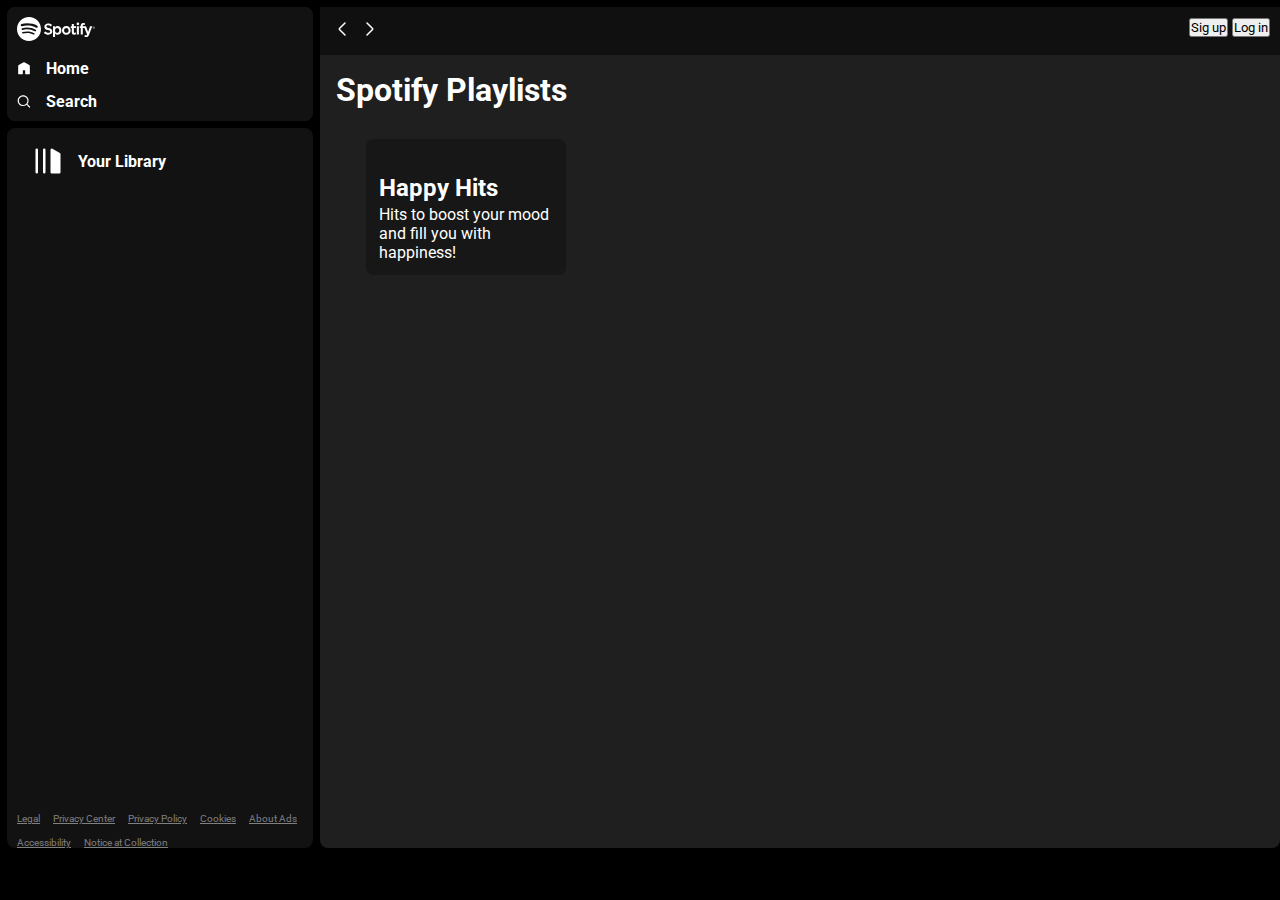
==== index.html @ 83637289 "some more changes" ====
<!DOCTYPE html>
<html lang="en">

<head>
  <meta charset="UTF-8" />
  <meta name="viewport" content="width=device-width, initial-scale=1.0" />
  <title>Spotify</title>
  <link rel="stylesheet" href="style.css" />
  <link rel="stylesheet" href="utility.css" />
</head>

<body>
  <!-- main -->
  <div class="container flex bg-black">
    <!-- left -->
    <div class="left bg-black">
      <!-- Home -->
      <div class="home bg-grey rounded m-1 p-1">
        <div class="logo">
          <img class="invert" src="logo.svg" alt="logo" />
        </div>
        <ul>
          <li><img class="invert" src="home.svg" alt="home" />Home</li>
          <li><img class="invert" src="search.svg" alt="search" />Search</li>
        </ul>
      </div>
      <!-- library -->
      <div class="library bg-grey m-1 p-1 rounded">
        <div class="heading">
          <img class="invert" src="playlist.svg" alt="" />
          <h2>Your Library</h2>
        </div>
        <!-- footer -->
        <div class="footer flex">
          <div>
            <a href="https://www.spotify.com/us/legal/"><span>Legal</span></a>
          </div>
          <div>
            <a href="https://www.spotify.com/us/privacy/"><span>Privacy Center</span></a>
          </div>
          <div>
            <a href="https://www.spotify.com/us/legal/privacy-policy/"><span>Privacy Policy</span></a>
          </div>
          <div>
            <a href="https://www.spotify.com/us/legal/cookies-policy/"><span>Cookies</span></a>
          </div>
          <div>
            <a href="https://www.spotify.com/us/legal/privacy-policy/#s3"><span>About Ads</span></a>
          </div>
          <div>
            <a href="https://www.spotify.com/us/accessibility/"><span>Accessibility</span></a>
          </div>
          <div>
            <a href="https://www.spotify.com/us/legal/notice-at-collection/"><span>Notice at Collection</span></a>
          </div>
        </div>
      </div>
    </div>
    <!-- right -->
    <div class="right rounded">
      <div class="header p-1">
        <div class="nav">
          <svg width="24" height="24" viewBox="0 0 24 24" fill="none" xmlns="http://www.w3.org/2000/svg">
            <path
              d="M15 6L9.70711 11.2929C9.37377 11.6262 9.20711 11.7929 9.20711 12C9.20711 12.2071 9.37377 12.3738 9.70711 12.7071L15 18"
              stroke="#fff" stroke-width="1.5" stroke-linecap="round" stroke-linejoin="round" />
          </svg>
          <svg width="24" height="24" viewBox="0 0 24 24" fill="none" xmlns="http://www.w3.org/2000/svg">
            <path
              d="M9 18L14.2929 12.7071C14.6262 12.3738 14.7929 12.2071 14.7929 12C14.7929 11.7929 14.6262 11.6262 14.2929 11.2929L9 6"
              stroke="#fff" stroke-width="1.5" stroke-linecap="round" stroke-linejoin="round" />
          </svg>
        </div>
        <div class="buttons">
          <button>Sig up</button>
          <button>Log in</button>
        </div>
      </div>
      <div class="spotifyPlaylists">
        <h1>Spotify Playlists</h1>
         <div class="cardContainer flex">
          <div class="card rounded">
            <img class="rounded" src="https://i.scdn.co/image/ab67706f00000002b55b6074da1d43715fc16d6d" alt="">
            <h2>Happy Hits</h2>
            <p>Hits to boost your mood and fill you with happiness!</p>
          </div>
         </div>
      </div>
    </div>
  </div>
</body>

</html>
---- style.css ----
@import url('https://fonts.googleapis.com/css2?family=Montserrat&family=Roboto:ital,wght@0,100;0,300;0,400;0,500;0,700;0,900;1,100;1,300;1,400;1,500;1,700;1,900&display=swap');

* {
  margin: 0;
  padding: 0;
  box-sizing: border-box;
  font-family: 'Roboto', sans-serif;
}

body {
    background-color: #000;
    color: #fff;
}



.left {
    width: 25vw;
}

.right {
    width: 75vw;
    margin: 7px 0;
    background-color: #1f1f1f;
}


.home ul li {
    display: flex;
    gap: 15px;
    width: 14px;
    list-style: none;
    padding-top: 14px;
    font-weight: bold;
}

.heading {
    display: flex;
    gap: 15px;
    width: 100%;
    padding-top: 14px;
    padding: 8px 16px;
    font-weight: bold;
    align-items: center;
}

.heading h2 {
    font-size: 1rem;
}

.heading img {
    width: 30px;
}

.library {
    min-height: 80vh;
    position: relative;
}

.footer {
    font-size: 10px;
    color: grey;
    gap: 13px;
    flex-wrap: wrap;
    position: absolute;
    bottom: 0;
}

.footer a {
    color: grey;
}

.header {
    display: flex;
    justify-content: space-between;
    background-color: #101010;
    padding-top: 0;
}

header > * {
    padding: 20px;
}

.spotifyPlaylists {
    padding: 16px;
}

.cardContainer {
    gap: 10px;
    flex-wrap: wrap;
    margin: 30px;
}

.card {
    width: 200px;
    background-color: #171717;
    padding: 0.8rem;
}

.card:hover {
    background-color: #262626;
}

.card > * {
    padding-top: 3px;
}

.card img {
    width: 100%;
    object-fit: contain;
}
---- utility.css ----
.border {
    border: 2px solid red;
    margin: 3px
}

.flex {
    display: flex;
}

.justify-center {
    justify-content: center;
}

.items-center {
    align-items: center;
}

.bg-black {
    background-color: black;
    color: white;
}

.bg-grey {
    background-color: #121212;
    /* color: white; */
}

.invert {
    filter: invert(1);
}

.rounded {
    border-radius: 8px;
}

.m-1 {
    margin: 7px;
}

.p-1 {
    padding: 10px;
}
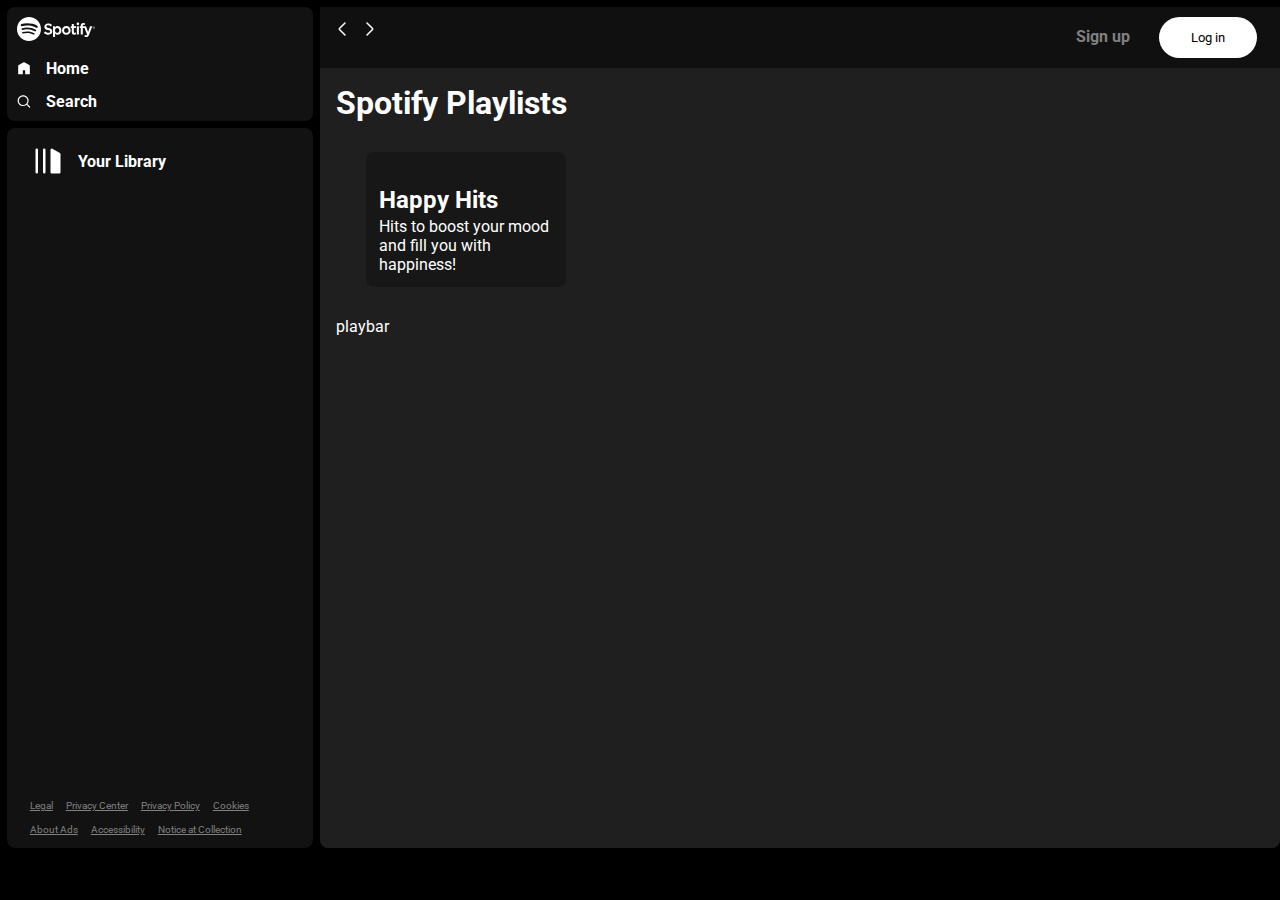
==== commit 09414c30: "login and signup buttons styled" ====
--- a/index.html
+++ b/index.html
@@ -4,7 +4,7 @@
 <head>
   <meta charset="UTF-8" />
   <meta name="viewport" content="width=device-width, initial-scale=1.0" />
-  <title>Spotify</title>
+  <title>Spotify - Web Player: Music for everyone</title>
   <link rel="stylesheet" href="style.css" />
   <link rel="stylesheet" href="utility.css" />
 </head>
@@ -72,22 +72,38 @@
           </svg>
         </div>
         <div class="buttons">
-          <button>Sig up</button>
-          <button>Log in</button>
+          <button class="signupbtn">Sign up</button>
+          <button class="loginbtn">Log in</button>
         </div>
       </div>
       <div class="spotifyPlaylists">
         <h1>Spotify Playlists</h1>
-         <div class="cardContainer flex">
+        <div class="cardContainer flex">
           <div class="card rounded">
+            <div class="play">
+              <svg width="38" height="38" viewBox="0 0 80 80" fill="none" xmlns="http://www.w3.org/2000/svg">
+                <!-- Circle Background -->
+                <circle cx="40" cy="40" r="40" fill="#1ed760" />
+
+                <!-- Play Button -->
+                <path d="M30 50V30L50 40L30 50Z" fill="#141B34" />
+              </svg>
+            </div>
+
             <img class="rounded" src="https://i.scdn.co/image/ab67706f00000002b55b6074da1d43715fc16d6d" alt="">
             <h2>Happy Hits</h2>
             <p>Hits to boost your mood and fill you with happiness!</p>
           </div>
-         </div>
+        </div>
+
+        <div class="playbar">
+          playbar
+        </div>
       </div>
     </div>
   </div>
+
+  <script src="script.js"></script>
 </body>
 
 </html>--- a/style.css
+++ b/style.css
@@ -64,6 +64,7 @@
     flex-wrap: wrap;
     position: absolute;
     bottom: 0;
+    padding: 0.8rem;
 }
 
 .footer a {
@@ -83,18 +84,22 @@
 
 .spotifyPlaylists {
     padding: 16px;
+    max-height: 80vh;
+    overflow-y: scroll;
 }
 
 .cardContainer {
     gap: 10px;
     flex-wrap: wrap;
     margin: 30px;
+
 }
 
 .card {
     width: 200px;
     background-color: #171717;
     padding: 0.8rem;
+    position: relative;
 }
 
 .card:hover {
@@ -108,4 +113,48 @@
 .card img {
     width: 100%;
     object-fit: contain;
+}
+
+.play {
+    position: absolute;
+    right: 1.2rem;
+    top: 13rem;
+    opacity: 0;
+    transition: all 1s ease-out;
+}
+
+.buttons > *{
+    margin: 0px 0.8rem;
+}
+button {
+    cursor: pointer;
+}
+
+/* sign-up and login buttons */
+
+.signupbtn {
+    background-color: #101010;
+    color: grey;
+    font-weight: bold;
+    font-size: 1rem;
+    border: none;
+    outline: none;
+}
+
+.signupbtn:hover {
+    font-size: 1.1rem;
+    color: white;
+}
+
+.loginbtn {
+    background-color: white;
+    border-radius: 23px;
+    color: black;
+    padding: 0.8rem 2rem;
+    border: none;
+    outline: none;
+}
+.loginbtn:hover {
+    font-weight: bold;
+    padding: 0.8rem 2.1rem;
 }--- a/utility.css
+++ b/utility.css
@@ -1,42 +1,56 @@
 .border {
-    border: 2px solid red;
-    margin: 3px
+  border: 2px solid red;
+  margin: 3px;
 }
 
 .flex {
-    display: flex;
+  display: flex;
 }
 
 .justify-center {
-    justify-content: center;
+  justify-content: center;
 }
 
 .items-center {
-    align-items: center;
+  align-items: center;
 }
 
 .bg-black {
-    background-color: black;
-    color: white;
+  background-color: black;
+  color: white;
 }
 
 .bg-grey {
-    background-color: #121212;
-    /* color: white; */
+  background-color: #121212;
+  /* color: white; */
 }
 
 .invert {
-    filter: invert(1);
+  filter: invert(1);
 }
 
 .rounded {
-    border-radius: 8px;
+  border-radius: 8px;
 }
 
 .m-1 {
-    margin: 7px;
+  margin: 7px;
 }
 
 .p-1 {
-    padding: 10px;
+  padding: 10px;
 }
+
+/* Styling for the scroll bar */
+::-webkit-scrollbar {
+  width: 12px;
+}
+
+::-webkit-scrollbar-thumb {
+  background-color: #4d4d4d; /* Dark color for the thumb */
+  border-radius: 4px;
+}
+
+::-webkit-scrollbar-track {
+  background-color: #1a1a1a; /* Dark color for the track */
+}
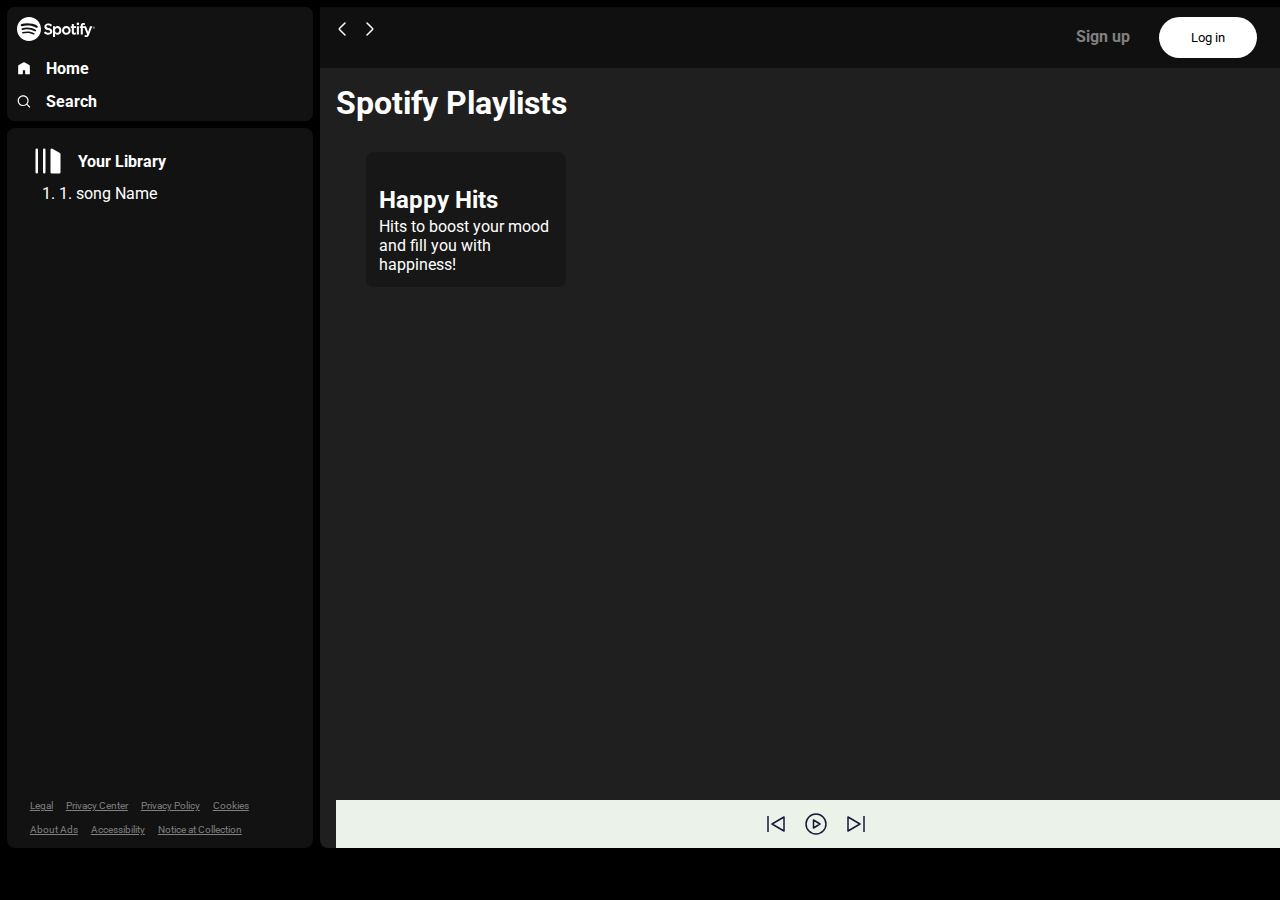
==== commit 15d701bc: "playbar changes" ====
--- a/index.html
+++ b/index.html
@@ -29,6 +29,12 @@
         <div class="heading">
           <img class="invert" src="playlist.svg" alt="" />
           <h2>Your Library</h2>
+        </div>
+
+        <div class="songList">
+          <ul>
+            <li>1. song Name</li>
+          </ul>
         </div>
         <!-- footer -->
         <div class="footer flex">
@@ -97,7 +103,13 @@
         </div>
 
         <div class="playbar">
-          playbar
+          <div class="songinfo"></div>
+          <div class="songbuttons">
+            <img src="prevsong.svg" alt="">
+            <img src="play.svg" alt="">
+            <img src="nextsong.svg" alt="">
+          </div>
+          <div class="songtime"></div>
         </div>
       </div>
     </div>
--- a/style.css
+++ b/style.css
@@ -1,160 +1,180 @@
-@import url('https://fonts.googleapis.com/css2?family=Montserrat&family=Roboto:ital,wght@0,100;0,300;0,400;0,500;0,700;0,900;1,100;1,300;1,400;1,500;1,700;1,900&display=swap');
+@import url("https://fonts.googleapis.com/css2?family=Montserrat&family=Roboto:ital,wght@0,100;0,300;0,400;0,500;0,700;0,900;1,100;1,300;1,400;1,500;1,700;1,900&display=swap");
 
 * {
   margin: 0;
   padding: 0;
   box-sizing: border-box;
-  font-family: 'Roboto', sans-serif;
+  font-family: "Roboto", sans-serif;
 }
 
 body {
-    background-color: #000;
-    color: #fff;
+  background-color: #000;
+  color: #fff;
 }
 
-
-
 .left {
-    width: 25vw;
+  width: 25vw;
 }
 
 .right {
-    width: 75vw;
-    margin: 7px 0;
-    background-color: #1f1f1f;
+  width: 75vw;
+  margin: 7px 0;
+  background-color: #1f1f1f;
+  position: relative;
 }
 
-
 .home ul li {
-    display: flex;
-    gap: 15px;
-    width: 14px;
-    list-style: none;
-    padding-top: 14px;
-    font-weight: bold;
+  display: flex;
+  gap: 15px;
+  width: 14px;
+  list-style: none;
+  padding-top: 14px;
+  font-weight: bold;
 }
 
 .heading {
-    display: flex;
-    gap: 15px;
-    width: 100%;
-    padding-top: 14px;
-    padding: 8px 16px;
-    font-weight: bold;
-    align-items: center;
+  display: flex;
+  gap: 15px;
+  width: 100%;
+  padding-top: 14px;
+  padding: 8px 16px;
+  font-weight: bold;
+  align-items: center;
 }
 
 .heading h2 {
-    font-size: 1rem;
+  font-size: 1rem;
 }
 
 .heading img {
-    width: 30px;
+  width: 30px;
 }
 
 .library {
-    min-height: 80vh;
-    position: relative;
+  min-height: 80vh;
+  position: relative;
 }
 
 .footer {
-    font-size: 10px;
-    color: grey;
-    gap: 13px;
-    flex-wrap: wrap;
-    position: absolute;
-    bottom: 0;
-    padding: 0.8rem;
+  font-size: 10px;
+  color: grey;
+  gap: 13px;
+  flex-wrap: wrap;
+  position: absolute;
+  bottom: 0;
+  padding: 0.8rem;
 }
 
 .footer a {
-    color: grey;
+  color: grey;
 }
 
 .header {
-    display: flex;
-    justify-content: space-between;
-    background-color: #101010;
-    padding-top: 0;
+  display: flex;
+  justify-content: space-between;
+  background-color: #101010;
+  padding-top: 0;
 }
 
 header > * {
-    padding: 20px;
+  padding: 20px;
 }
 
 .spotifyPlaylists {
-    padding: 16px;
-    max-height: 80vh;
-    overflow-y: scroll;
+  padding: 16px;
+  max-height: 80vh;
+  overflow-y: scroll;
 }
 
 .cardContainer {
-    gap: 10px;
-    flex-wrap: wrap;
-    margin: 30px;
-
+  gap: 10px;
+  flex-wrap: wrap;
+  margin: 30px;
 }
 
 .card {
-    width: 200px;
-    background-color: #171717;
-    padding: 0.8rem;
-    position: relative;
+  width: 200px;
+  background-color: #171717;
+  padding: 0.8rem;
+  position: relative;
 }
 
 .card:hover {
-    background-color: #262626;
+  background-color: #262626;
 }
 
 .card > * {
-    padding-top: 3px;
+  padding-top: 3px;
 }
 
 .card img {
-    width: 100%;
-    object-fit: contain;
+  width: 100%;
+  object-fit: contain;
 }
 
 .play {
-    position: absolute;
-    right: 1.2rem;
-    top: 13rem;
-    opacity: 0;
-    transition: all 1s ease-out;
+  position: absolute;
+  right: 1.2rem;
+  top: 13rem;
+  opacity: 0;
+  transition: all 1s ease-out;
 }
 
-.buttons > *{
-    margin: 0px 0.8rem;
+.buttons > * {
+  margin: 0px 0.8rem;
 }
 button {
-    cursor: pointer;
+  cursor: pointer;
 }
 
 /* sign-up and login buttons */
 
 .signupbtn {
-    background-color: #101010;
-    color: grey;
-    font-weight: bold;
-    font-size: 1rem;
-    border: none;
-    outline: none;
+  background-color: #101010;
+  color: grey;
+  font-weight: bold;
+  font-size: 1rem;
+  border: none;
+  outline: none;
 }
 
 .signupbtn:hover {
-    font-size: 1.1rem;
-    color: white;
+  font-size: 1.1rem;
+  color: white;
 }
 
 .loginbtn {
-    background-color: white;
-    border-radius: 23px;
-    color: black;
-    padding: 0.8rem 2rem;
-    border: none;
-    outline: none;
+  background-color: white;
+  border-radius: 23px;
+  color: black;
+  padding: 0.8rem 2rem;
+  border: none;
+  outline: none;
 }
 .loginbtn:hover {
-    font-weight: bold;
-    padding: 0.8rem 2.1rem;
-}+  font-weight: bold;
+  padding: 0.8rem 2.1rem;
+}
+
+/* Playbar */
+.playbar {
+  position: absolute;
+  bottom: 0px;
+  width: 100%;
+  background-color: rgb(234, 242, 234);
+  padding: 12px;
+}
+
+.songbuttons {
+  display: flex;
+  justify-content: center;
+  gap: 1rem;
+}
+
+.songList ul {
+  padding: 0 42px;
+}
+
+.songList ul li {
+  list-style-type: decimal;
+}
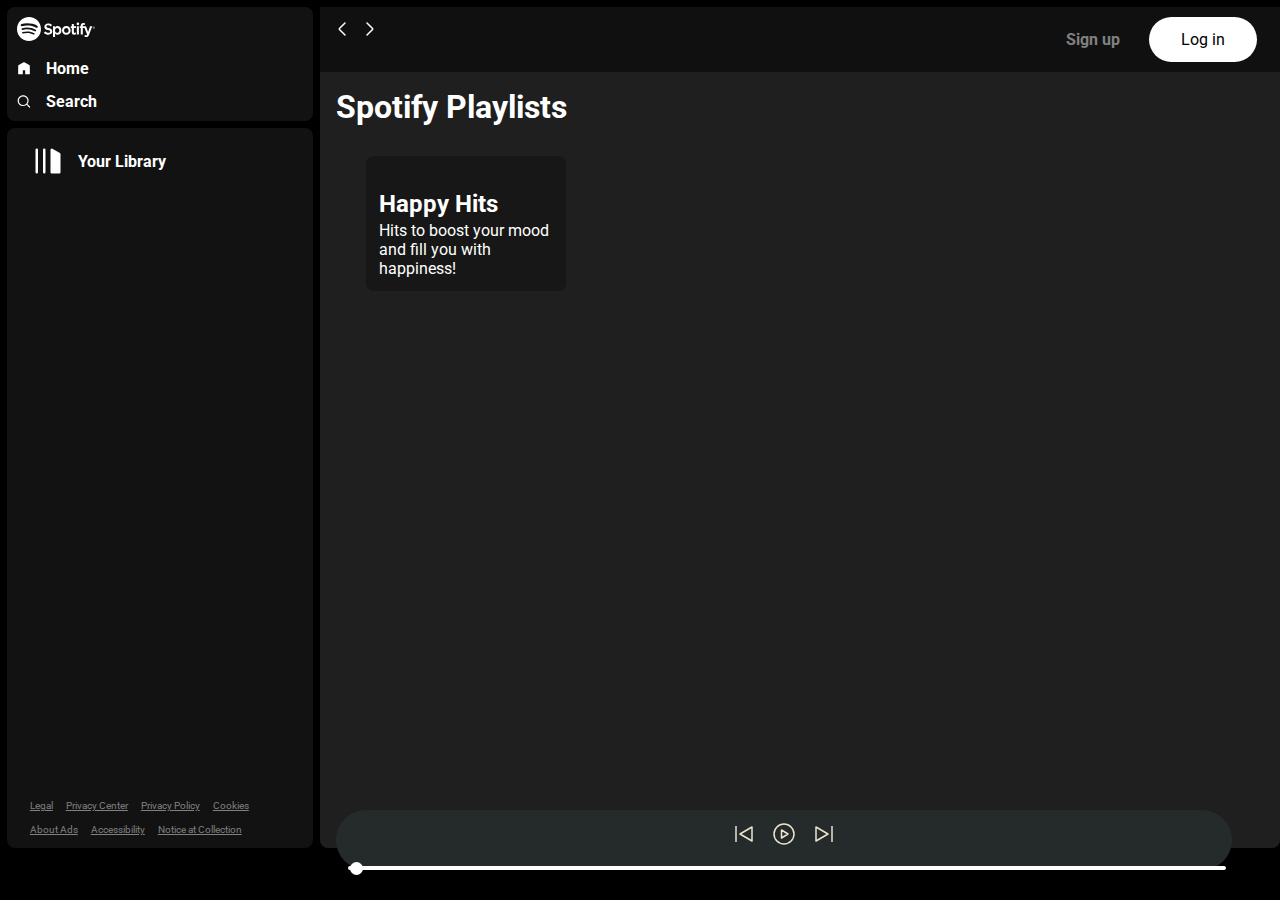
==== commit 97759b80: "seek bar added" ====
--- a/index.html
+++ b/index.html
@@ -33,7 +33,7 @@
 
         <div class="songList">
           <ul>
-            <li>1. song Name</li>
+            
           </ul>
         </div>
         <!-- footer -->
@@ -103,6 +103,11 @@
         </div>
 
         <div class="playbar">
+          <div class="seekbar">
+            <div class="circle">
+              
+            </div>
+          </div>
           <div class="songinfo"></div>
           <div class="songbuttons">
             <img src="prevsong.svg" alt="">
--- a/style.css
+++ b/style.css
@@ -136,6 +136,7 @@
   font-size: 1rem;
   border: none;
   outline: none;
+  transition: all 0.1s ease-in;
 }
 
 .signupbtn:hover {
@@ -150,31 +151,87 @@
   padding: 0.8rem 2rem;
   border: none;
   outline: none;
+  font-size: 1rem;
+  transition: all 0.1s ease-in;
 }
 .loginbtn:hover {
   font-weight: bold;
-  padding: 0.8rem 2.1rem;
+  font-size: 1.1rem;
+  /* padding: 0.8rem 2.1rem; */
 }
 
 /* Playbar */
 .playbar {
+  position: fixed;
+  bottom: 30px;
+  width: 70vw;
+  filter: invert(1);
+  background: #dad5d5;
+  border-radius: 30px;
+  padding: 12px;
+  height: 60px;
+}
+
+.songbuttons {
+  display: flex;
+  justify-content: center;
+  gap: 1rem;
+}
+
+.songList {
+  height: 544px;
+  overflow: auto;
+  margin-bottom: 44px;
+}
+
+.songList ul {
+  padding: 0 0.8rem;
+}
+
+.songList ul li {
+  list-style-type: decimal;
+  border: 2px solid white;
+  gap: 12px;
+  display: flex;
+  cursor: pointer;
+  padding: 12px;
+  margin: 12px 0;
+  border-radius: 5px;
+  justify-content: space-between;
+}
+
+.songList .info {
+  width: 344px;
+  font-size: 14px;
+}
+
+.playnow {
+    display: flex;
+    justify-content: center;
+    align-items: center;
+}
+
+.playnow span {
+    display: inline-block;
+    font-size: 15px;
+    width: 70px;
+}
+
+.seekbar {
+  height: 2px;
+  width: 98%;
+  border: 2px solid black;
+  border-radius: 10px;
   position: absolute;
   bottom: 0px;
-  width: 100%;
-  background-color: rgb(234, 242, 234);
-  padding: 12px;
-}
-
-.songbuttons {
-  display: flex;
-  justify-content: center;
-  gap: 1rem;
-}
-
-.songList ul {
-  padding: 0 42px;
-}
-
-.songList ul li {
-  list-style-type: decimal;
-}
+}
+
+.circle {
+  height: 13px;
+  width: 13px;
+  border-radius: 50%;
+  background-color: black;
+  position: relative;
+  bottom: 6px;
+  left: 0%;
+}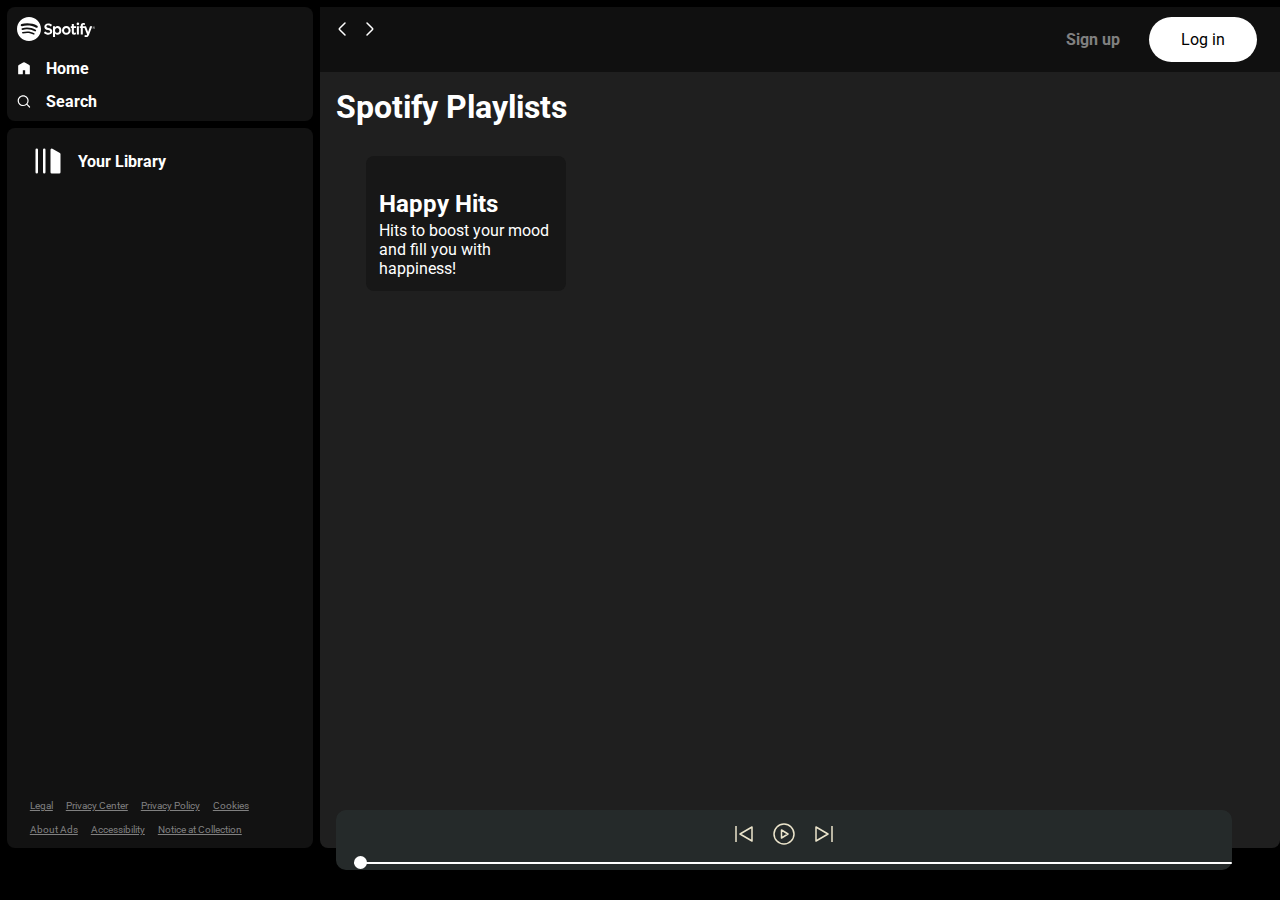
==== commit 3d2b1ddf: "Playbar changes" ====
--- a/index.html
+++ b/index.html
@@ -108,13 +108,15 @@
               
             </div>
           </div>
-          <div class="songinfo"></div>
-          <div class="songbuttons">
-            <img src="prevsong.svg" alt="">
-            <img src="play.svg" alt="">
-            <img src="nextsong.svg" alt="">
+          <div class="abovebar">
+            <div class="songinfo"></div>
+            <div class="songbuttons">
+              <img id="previous" src="prevsong.svg" alt="">
+              <img id="play" src="play.svg" alt="">
+              <img id="next" src="nextsong.svg" alt="">
+            </div>
+            <div class="songtime"></div>
           </div>
-          <div class="songtime"></div>
         </div>
       </div>
     </div>
--- a/style.css
+++ b/style.css
@@ -167,7 +167,7 @@
   width: 70vw;
   filter: invert(1);
   background: #dad5d5;
-  border-radius: 30px;
+  border-radius: 10px;
   padding: 12px;
   height: 60px;
 }
@@ -176,6 +176,10 @@
   display: flex;
   justify-content: center;
   gap: 1rem;
+}
+
+.songbuttons img {
+  cursor: pointer;
 }
 
 .songList {
@@ -220,10 +224,11 @@
 .seekbar {
   height: 2px;
   width: 98%;
-  border: 2px solid black;
+  background: black;
   border-radius: 10px;
   position: absolute;
   bottom: 0px;
+  margin: 6px;
 }
 
 .circle {
@@ -234,4 +239,15 @@
   position: relative;
   bottom: 6px;
   left: 0%;
+  transition: all 0.5s;
+}
+
+.songinfo, .songtime {
+  color: black;
+  padding: 0 12px;
+}
+
+.abovebar {
+  display: flex;
+  justify-content: space-between;
 }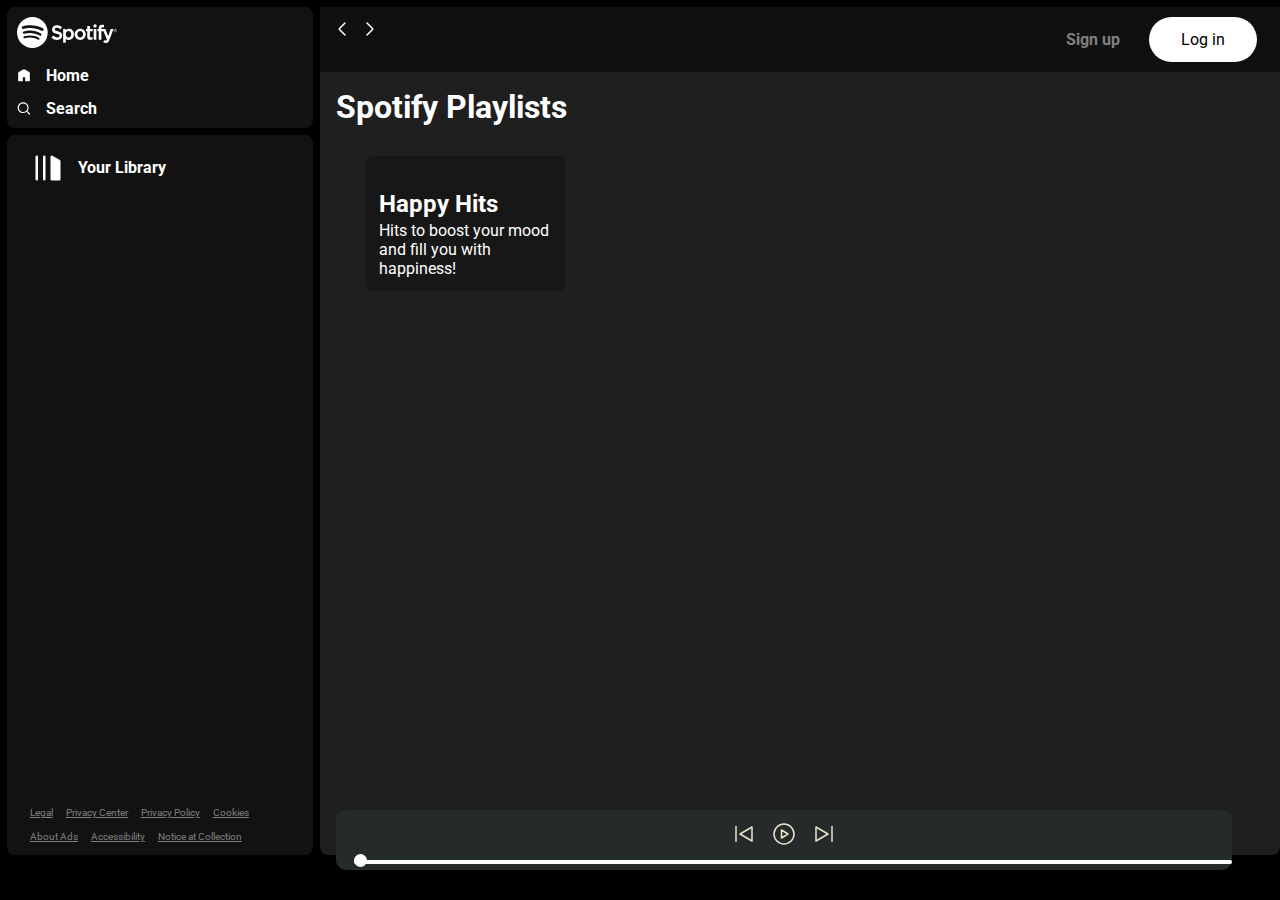
==== commit bfc16843: "seekbar changes" ====
--- a/index.html
+++ b/index.html
@@ -17,7 +17,7 @@
       <!-- Home -->
       <div class="home bg-grey rounded m-1 p-1">
         <div class="logo">
-          <img class="invert" src="logo.svg" alt="logo" />
+          <img width="100" class="invert" src="logo.svg" alt="logo" />
         </div>
         <ul>
           <li><img class="invert" src="home.svg" alt="home" />Home</li>
--- a/style.css
+++ b/style.css
@@ -222,7 +222,9 @@
 }
 
 .seekbar {
-  height: 2px;
+  cursor: pointer;
+  height: 4px;
+  border: none;
   width: 98%;
   background: black;
   border-radius: 10px;
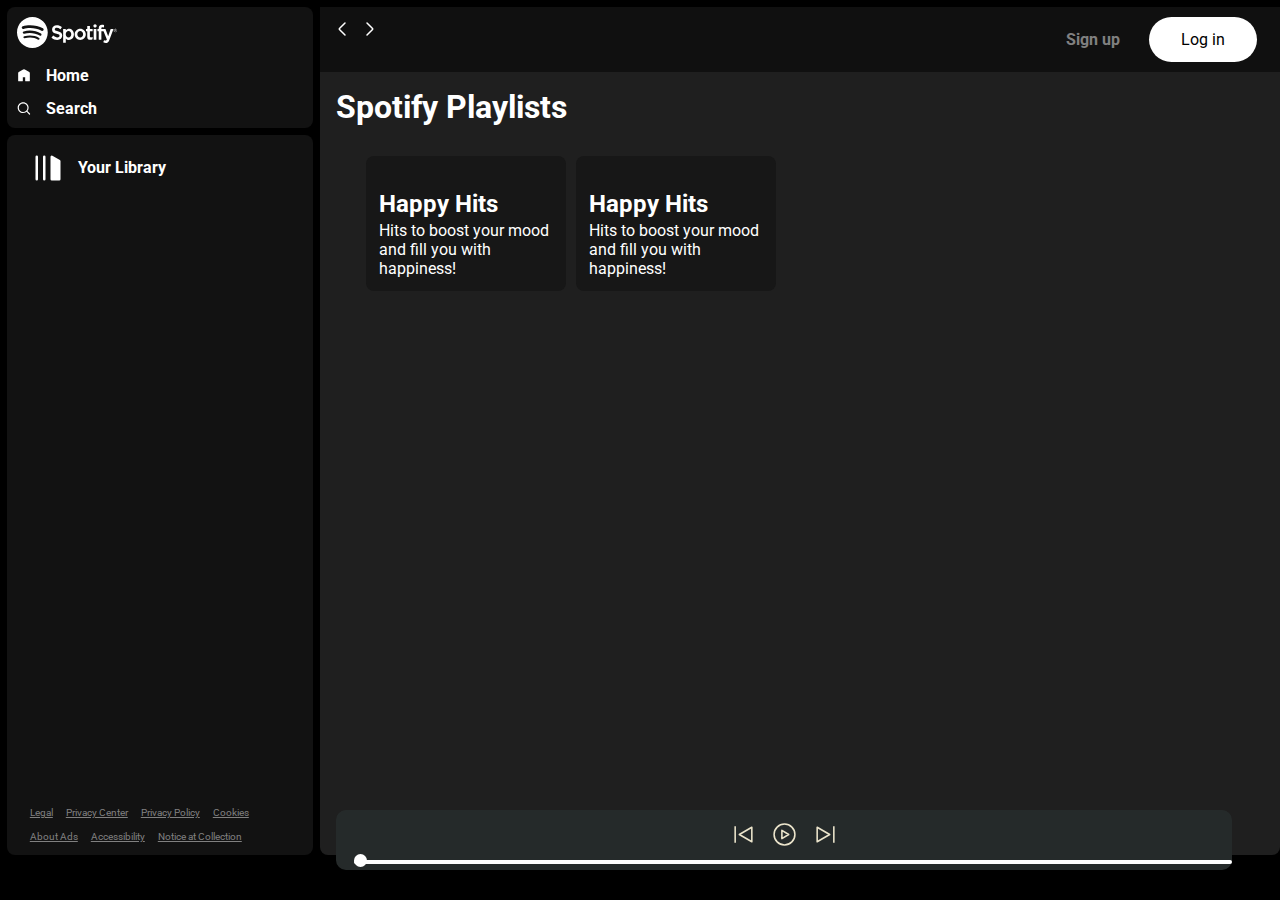
==== commit 323deee3: "making it responsive" ====
--- a/index.html
+++ b/index.html
@@ -14,6 +14,9 @@
   <div class="container flex bg-black">
     <!-- left -->
     <div class="left bg-black">
+      <div class="close">
+        <img width="30" class="invert" src="close.svg" alt="">
+      </div>
       <!-- Home -->
       <div class="home bg-grey rounded m-1 p-1">
         <div class="logo">
@@ -66,6 +69,7 @@
     <div class="right rounded">
       <div class="header p-1">
         <div class="nav">
+            <img class="invert hamburger" src="hamburger.svg" alt="">
           <svg width="24" height="24" viewBox="0 0 24 24" fill="none" xmlns="http://www.w3.org/2000/svg">
             <path
               d="M15 6L9.70711 11.2929C9.37377 11.6262 9.20711 11.7929 9.20711 12C9.20711 12.2071 9.37377 12.3738 9.70711 12.7071L15 18"
@@ -100,6 +104,21 @@
             <h2>Happy Hits</h2>
             <p>Hits to boost your mood and fill you with happiness!</p>
           </div>
+          <div class="card rounded">
+            <div class="play">
+              <svg width="38" height="38" viewBox="0 0 80 80" fill="none" xmlns="http://www.w3.org/2000/svg">
+                <!-- Circle Background -->
+                <circle cx="40" cy="40" r="40" fill="#1ed760" />
+
+                <!-- Play Button -->
+                <path d="M30 50V30L50 40L30 50Z" fill="#141B34" />
+              </svg>
+            </div>
+
+            <img class="rounded" src="https://i.scdn.co/image/ab67706f00000002b55b6074da1d43715fc16d6d" alt="">
+            <h2>Happy Hits</h2>
+            <p>Hits to boost your mood and fill you with happiness!</p>
+          </div>
         </div>
 
         <div class="playbar">
@@ -111,9 +130,9 @@
           <div class="abovebar">
             <div class="songinfo"></div>
             <div class="songbuttons">
-              <img id="previous" src="prevsong.svg" alt="">
-              <img id="play" src="play.svg" alt="">
-              <img id="next" src="nextsong.svg" alt="">
+              <img width="25px" id="previous" src="prevsong.svg" alt="">
+              <img width="25px" id="play" src="play.svg" alt="">
+              <img width="25px" id="next" src="nextsong.svg" alt="">
             </div>
             <div class="songtime"></div>
           </div>
--- a/style.css
+++ b/style.css
@@ -169,7 +169,7 @@
   background: #dad5d5;
   border-radius: 10px;
   padding: 12px;
-  height: 60px;
+  min-height: 60px;
 }
 
 .songbuttons {
@@ -209,16 +209,21 @@
   font-size: 14px;
 }
 
+.hamburger,
+.close {
+  display: none;
+}
+
 .playnow {
-    display: flex;
-    justify-content: center;
-    align-items: center;
+  display: flex;
+  justify-content: center;
+  align-items: center;
 }
 
 .playnow span {
-    display: inline-block;
-    font-size: 15px;
-    width: 70px;
+  display: inline-block;
+  font-size: 15px;
+  width: 70px;
 }
 
 .seekbar {
@@ -244,7 +249,8 @@
   transition: all 0.5s;
 }
 
-.songinfo, .songtime {
+.songinfo,
+.songtime {
   color: black;
   padding: 0 12px;
 }
@@ -252,4 +258,57 @@
 .abovebar {
   display: flex;
   justify-content: space-between;
-}+  margin-bottom: 8px;
+}
+
+@media (max-width: 1200px) {
+  .left {
+    position: absolute;
+    left: -120%;
+    transition: all 0.3s;
+    z-index: 1;
+    width: 370px;
+    background-color: black;
+  }
+
+  .left .close {
+    display: block;
+    position: absolute;
+    top: 12px;
+    right: 15px;
+  }
+
+  .right {
+    margin: 0;
+    width: 100vw;
+  }
+
+  .playbar {
+    width: calc(100vw - 60px);
+    padding-top: 10px;
+    padding-bottom: 10px;
+  }
+
+  .seekbar {
+    width: calc(100vw - 85px);
+  }
+
+  .hamburger {
+    display: inline-block;
+  }
+
+  .cardContainer {
+    margin: 0;
+    justify-content: center;
+  }
+
+  .card {
+    width: 90vw;
+  }
+
+  .abovebar {
+    flex-direction: column;
+    align-items: center;
+    gap: 20px;
+  }
+}
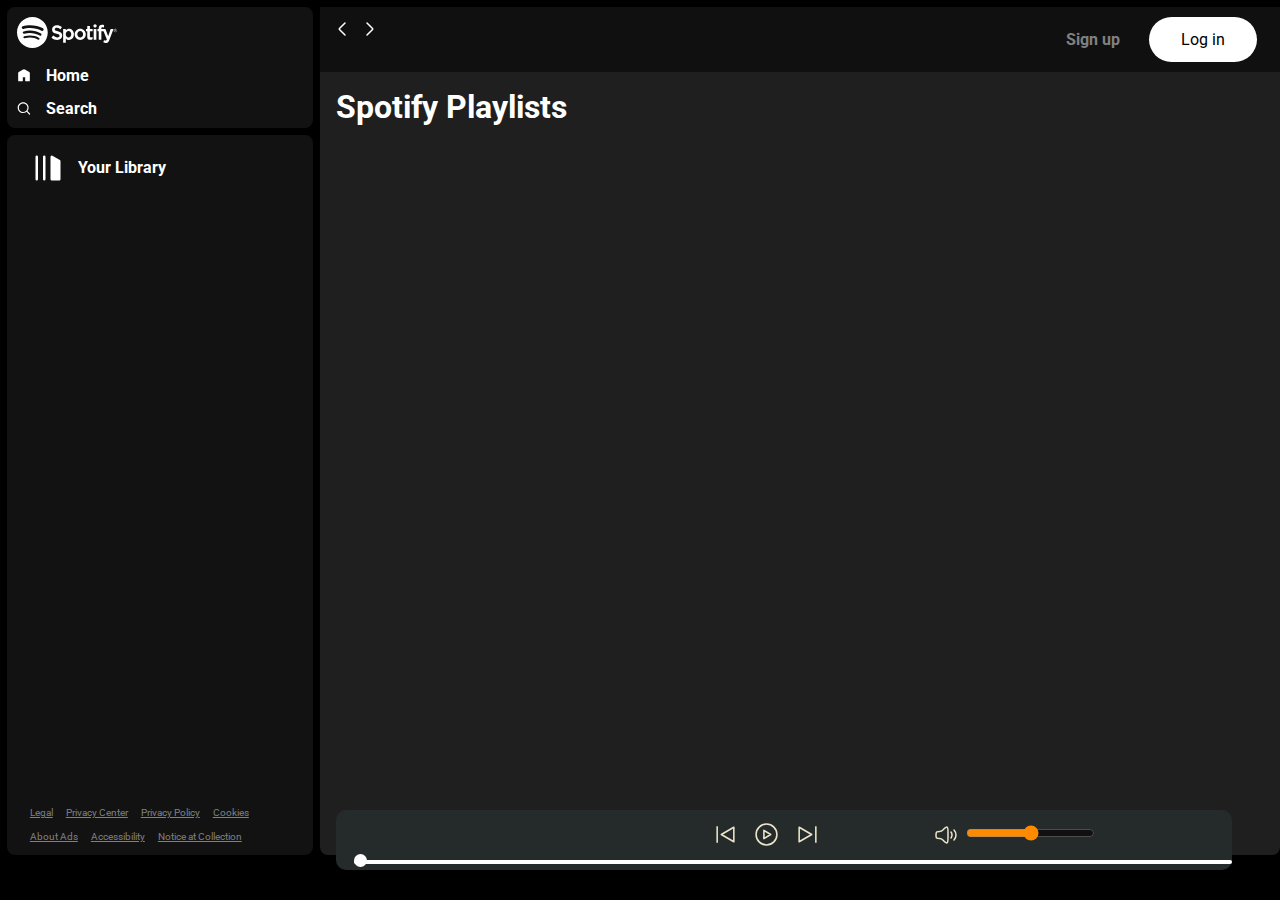
==== commit 1ff5ba33: "playlist feature" ====
--- a/index.html
+++ b/index.html
@@ -5,8 +5,8 @@
   <meta charset="UTF-8" />
   <meta name="viewport" content="width=device-width, initial-scale=1.0" />
   <title>Spotify - Web Player: Music for everyone</title>
-  <link rel="stylesheet" href="style.css" />
-  <link rel="stylesheet" href="utility.css" />
+  <link rel="stylesheet" href="css/style.css" />
+  <link rel="stylesheet" href="css/utility.css" />
 </head>
 
 <body>
@@ -15,22 +15,22 @@
     <!-- left -->
     <div class="left bg-black">
       <div class="close">
-        <img width="30" class="invert" src="close.svg" alt="">
+        <img width="30" class="invert" src="img/close.svg" alt="">
       </div>
       <!-- Home -->
       <div class="home bg-grey rounded m-1 p-1">
         <div class="logo">
-          <img width="100" class="invert" src="logo.svg" alt="logo" />
+          <img width="100" class="invert" src="img/logo.svg" alt="logo" />
         </div>
         <ul>
-          <li><img class="invert" src="home.svg" alt="home" />Home</li>
-          <li><img class="invert" src="search.svg" alt="search" />Search</li>
+          <li><img class="invert" src="img/home.svg" alt="home" />Home</li>
+          <li><img class="invert" src="img/search.svg" alt="search" />Search</li>
         </ul>
       </div>
       <!-- library -->
       <div class="library bg-grey m-1 p-1 rounded">
         <div class="heading">
-          <img class="invert" src="playlist.svg" alt="" />
+          <img class="invert" src="img/playlist.svg" alt="" />
           <h2>Your Library</h2>
         </div>
 
@@ -69,7 +69,7 @@
     <div class="right rounded">
       <div class="header p-1">
         <div class="nav">
-            <img class="invert hamburger" src="hamburger.svg" alt="">
+            <img class="invert hamburger" src="img/hamburger.svg" alt="">
           <svg width="24" height="24" viewBox="0 0 24 24" fill="none" xmlns="http://www.w3.org/2000/svg">
             <path
               d="M15 6L9.70711 11.2929C9.37377 11.6262 9.20711 11.7929 9.20711 12C9.20711 12.2071 9.37377 12.3738 9.70711 12.7071L15 18"
@@ -89,36 +89,6 @@
       <div class="spotifyPlaylists">
         <h1>Spotify Playlists</h1>
         <div class="cardContainer flex">
-          <div class="card rounded">
-            <div class="play">
-              <svg width="38" height="38" viewBox="0 0 80 80" fill="none" xmlns="http://www.w3.org/2000/svg">
-                <!-- Circle Background -->
-                <circle cx="40" cy="40" r="40" fill="#1ed760" />
-
-                <!-- Play Button -->
-                <path d="M30 50V30L50 40L30 50Z" fill="#141B34" />
-              </svg>
-            </div>
-
-            <img class="rounded" src="https://i.scdn.co/image/ab67706f00000002b55b6074da1d43715fc16d6d" alt="">
-            <h2>Happy Hits</h2>
-            <p>Hits to boost your mood and fill you with happiness!</p>
-          </div>
-          <div class="card rounded">
-            <div class="play">
-              <svg width="38" height="38" viewBox="0 0 80 80" fill="none" xmlns="http://www.w3.org/2000/svg">
-                <!-- Circle Background -->
-                <circle cx="40" cy="40" r="40" fill="#1ed760" />
-
-                <!-- Play Button -->
-                <path d="M30 50V30L50 40L30 50Z" fill="#141B34" />
-              </svg>
-            </div>
-
-            <img class="rounded" src="https://i.scdn.co/image/ab67706f00000002b55b6074da1d43715fc16d6d" alt="">
-            <h2>Happy Hits</h2>
-            <p>Hits to boost your mood and fill you with happiness!</p>
-          </div>
         </div>
 
         <div class="playbar">
@@ -130,18 +100,27 @@
           <div class="abovebar">
             <div class="songinfo"></div>
             <div class="songbuttons">
-              <img width="25px" id="previous" src="prevsong.svg" alt="">
-              <img width="25px" id="play" src="play.svg" alt="">
-              <img width="25px" id="next" src="nextsong.svg" alt="">
+              <img width="25px" id="previous" src="img/prevsong.svg" alt="">
+              <img width="25px" id="play" src="img/play.svg" alt="">
+              <img width="25px" id="next" src="img/nextsong.svg" alt="">
             </div>
-            <div class="songtime"></div>
+            <div class="timevol">
+              <div class="volume">
+                <img src="img/volume.svg" alt="">
+                <div class="range">
+                  <input type="range" name="volume" id="">
+                </div>
+              </div>
+              <div class="songtime">
+              </div>
+            </div>
           </div>
         </div>
       </div>
     </div>
   </div>
 
-  <script src="script.js"></script>
+  <script src="js/script.js"></script>
 </body>
 
 </html>--- a/css/style.css
+++ b/css/style.css
@@ -0,0 +1,371 @@
+@import url("https://fonts.googleapis.com/css2?family=Montserrat&family=Roboto:ital,wght@0,100;0,300;0,400;0,500;0,700;0,900;1,100;1,300;1,400;1,500;1,700;1,900&display=swap");
+
+* {
+  margin: 0;
+  padding: 0;
+  box-sizing: border-box;
+  font-family: "Roboto", sans-serif;
+}
+
+body {
+  background-color: #000;
+  color: #fff;
+}
+
+:root {
+  --a: 0;
+  --top: 13rem;
+}
+
+.left {
+  width: 25vw;
+}
+
+.right {
+  width: 75vw;
+  margin: 7px 0;
+  background-color: #1f1f1f;
+  position: relative;
+}
+
+.home ul li {
+  display: flex;
+  gap: 15px;
+  width: 14px;
+  list-style: none;
+  padding-top: 14px;
+  font-weight: bold;
+}
+
+.heading {
+  display: flex;
+  gap: 15px;
+  width: 100%;
+  padding-top: 14px;
+  padding: 8px 16px;
+  font-weight: bold;
+  align-items: center;
+}
+
+.heading h2 {
+  font-size: 1rem;
+}
+
+.heading img {
+  width: 30px;
+}
+
+.library {
+  min-height: 80vh;
+  position: relative;
+}
+
+.footer {
+  font-size: 10px;
+  color: grey;
+  gap: 13px;
+  flex-wrap: wrap;
+  position: absolute;
+  bottom: 0;
+  padding: 0.8rem;
+}
+
+.footer a {
+  color: grey;
+}
+
+.header {
+  display: flex;
+  justify-content: space-between;
+  background-color: #101010;
+  padding-top: 0;
+}
+
+header > * {
+  padding: 20px;
+}
+
+.spotifyPlaylists {
+  padding: 16px;
+  max-height: 80vh;
+  overflow-y: scroll;
+}
+
+.cardContainer {
+  gap: 10px;
+  flex-wrap: wrap;
+  margin: 30px;
+}
+
+.card {
+  width: 200px;
+  background-color: #171717;
+  padding: 0.8rem;
+  position: relative;
+  transition: all 0.4s;
+}
+
+.card:hover {
+  background-color: #262626;
+  cursor: pointer;
+  --a: 1;
+  --top: 9rem;
+}
+
+.card > * {
+  padding-top: 3px;
+}
+
+.card img {
+  width: 100%;
+  object-fit: contain;
+}
+
+.play {
+  position: absolute;
+  right: 1.2rem;
+  top: var(--top);
+  opacity: var(--a);
+  transition: all 0.2s ease-in;
+}
+
+.buttons > * {
+  margin: 0px 0.8rem;
+}
+button {
+  cursor: pointer;
+}
+
+/* sign-up and login buttons */
+
+.signupbtn {
+  background-color: #101010;
+  color: grey;
+  font-weight: bold;
+  font-size: 1rem;
+  border: none;
+  outline: none;
+  transition: all 0.1s ease-in;
+}
+
+.signupbtn:hover {
+  font-size: 1.1rem;
+  color: white;
+}
+
+.loginbtn {
+  background-color: white;
+  border-radius: 23px;
+  color: black;
+  padding: 0.8rem 2rem;
+  border: none;
+  outline: none;
+  font-size: 1rem;
+  transition: all 0.1s ease-in;
+}
+.loginbtn:hover {
+  font-weight: bold;
+  font-size: 1.1rem;
+  /* padding: 0.8rem 2.1rem; */
+}
+
+/* Playbar */
+.playbar {
+  position: fixed;
+  bottom: 30px;
+  width: 70vw;
+  filter: invert(1);
+  background: #dad5d5;
+  border-radius: 10px;
+  padding: 12px;
+  min-height: 60px;
+}
+
+.songbuttons {
+  display: flex;
+  justify-content: center;
+  gap: 1rem;
+}
+
+.songbuttons img {
+  cursor: pointer;
+}
+
+.songList {
+  height: 544px;
+  overflow: auto;
+  margin-bottom: 44px;
+}
+
+.songList ul {
+  padding: 0 0.8rem;
+}
+
+.songList ul li {
+  list-style-type: decimal;
+  border: 2px solid white;
+  gap: 12px;
+  display: flex;
+  cursor: pointer;
+  padding: 12px;
+  margin: 12px 0;
+  border-radius: 5px;
+  justify-content: space-between;
+}
+
+.songList .info {
+  width: 344px;
+  font-size: 14px;
+}
+
+.info div {
+  word-break: break-all;
+}
+
+.hamburger,
+.close {
+  display: none;
+  cursor: pointer;
+}
+
+.playnow {
+  display: flex;
+  justify-content: center;
+  align-items: center;
+}
+
+.playnow span {
+  display: inline-block;
+  font-size: 15px;
+  width: 70px;
+}
+
+.seekbar {
+  cursor: pointer;
+  height: 4px;
+  border: none;
+  width: 98%;
+  background: black;
+  border-radius: 10px;
+  position: absolute;
+  bottom: 0px;
+  margin: 6px;
+}
+
+.circle {
+  height: 13px;
+  width: 13px;
+  border-radius: 50%;
+  background-color: black;
+  position: relative;
+  bottom: 6px;
+  left: 0%;
+  transition: all 0.5s;
+}
+
+.songinfo,
+.songtime {
+  color: black;
+  padding: 0 12px;
+  width: 250px;
+}
+
+.songtime {
+  text-align: right;
+  width: 125px;
+}
+
+.volume {
+  display: flex;
+  justify-content: center;
+  align-items: center;
+  gap: 0.5rem;
+}
+
+.volume,.range input{
+  cursor: pointer;
+}
+
+.abovebar {
+  display: flex;
+  justify-content: space-between;
+  margin-bottom: 8px;
+}
+
+.timevol {
+  display: flex;
+  justify-content: space-evenly;
+  align-items: center;
+}
+
+@media (max-width: 1200px) {
+  .left {
+    position: absolute;
+    left: -120%;
+    transition: all 0.3s;
+    z-index: 1;
+    width: 370px;
+    background-color: black;
+    padding: 0;
+  }
+
+  .left .close {
+    display: block;
+    position: absolute;
+    top: 12px;
+    right: 15px;
+  }
+
+  .right {
+    margin: 0;
+    width: 100vw;
+  }
+
+  .playbar {
+    width: calc(100vw - 60px);
+    padding-top: 10px;
+    padding-bottom: 10px;
+  }
+
+  .seekbar {
+    width: calc(100vw - 85px);
+  }
+
+  .hamburger {
+    display: inline-block;
+  }
+
+  .cardContainer {
+    margin: 0;
+    justify-content: center;
+    padding-bottom: 144px;
+  }
+
+  .card {
+    width: 44vw;
+  }
+
+  .abovebar {
+    flex-direction: column;
+    align-items: center;
+    gap: 20px;
+  }
+
+  .songinfo,
+  .songtime {
+    width: auto;
+  }
+
+  .timevol {
+    flex-direction: column;
+  }
+}
+
+@media (max-width: 450px) {
+  .card {
+    width: 84vw;
+  }
+  .cardContainer{
+    max-height: 50vh;
+  }
+}
--- a/css/utility.css
+++ b/css/utility.css
@@ -0,0 +1,56 @@
+.border {
+  border: 2px solid red;
+  margin: 3px;
+}
+
+.flex {
+  display: flex;
+}
+
+.justify-center {
+  justify-content: center;
+}
+
+.items-center {
+  align-items: center;
+}
+
+.bg-black {
+  background-color: black;
+  color: white;
+}
+
+.bg-grey {
+  background-color: #121212;
+  /* color: white; */
+}
+
+.invert {
+  filter: invert(1);
+}
+
+.rounded {
+  border-radius: 8px;
+}
+
+.m-1 {
+  margin: 7px;
+}
+
+.p-1 {
+  padding: 10px;
+}
+
+/* Styling for the scroll bar */
+::-webkit-scrollbar {
+  width: 12px;
+}
+
+::-webkit-scrollbar-thumb {
+  background-color: #4d4d4d; /* Dark color for the thumb */
+  border-radius: 4px;
+}
+
+::-webkit-scrollbar-track {
+  background-color: #1a1a1a; /* Dark color for the track */
+}
